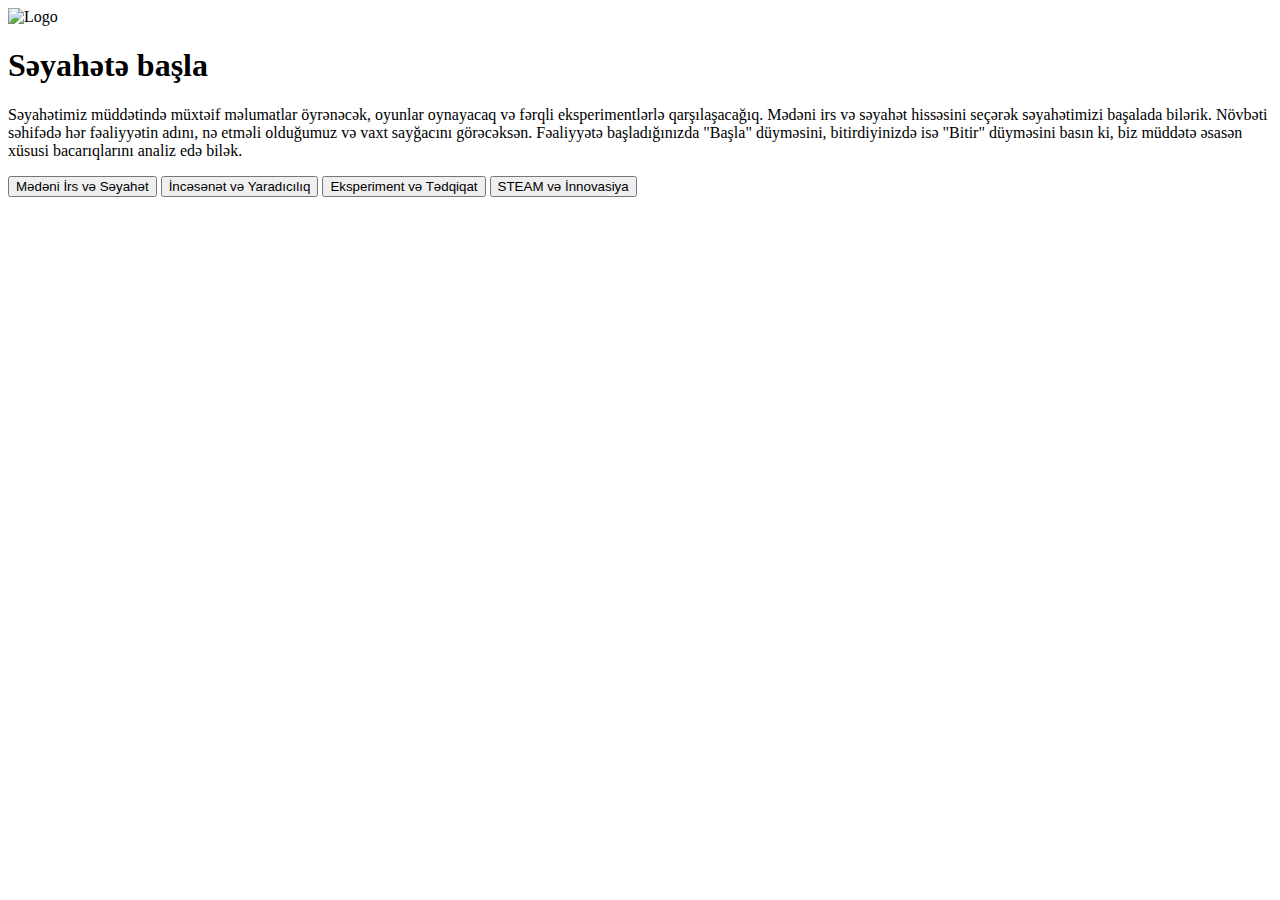
==== index.html @ f57ecd22 "Create index.html" ====
<!DOCTYPE html>
<html lang="az">
<head>
    <meta charset="UTF-8">
    <meta name="viewport" content="width=device-width, initial-scale=1.0">
    <title>Səyahətə başla</title>
    <link rel="stylesheet" href="styles.css">
    <script src="script.js" defer></script>
</head>
<body>
    <header>
        <img src="https://i.ibb.co/7XNQPGC/logo.png" alt="Logo">
        <h1>Səyahətə başla</h1>
    </header>
    <main>
        <p>Səyahətimiz müddətində müxtəif məlumatlar öyrənəcək, oyunlar oynayacaq və fərqli eksperimentlərlə qarşılaşacağıq. Mədəni irs və səyahət hissəsini seçərək səyahətimizi başalada bilərik. Növbəti səhifədə hər fəaliyyətin adını, nə etməli olduğumuz və vaxt sayğacını görəcəksən. Fəaliyyətə başladığınızda "Başla" düyməsini, bitirdiyinizdə isə "Bitir" düyməsini basın ki, biz müddətə əsasən xüsusi bacarıqlarını analiz edə bilək.</p>
        <button onclick="navigateTo('medeniyet.html')">Mədəni İrs və Səyahət</button>
        <button onclick="navigateTo('incəsənət.html')">İncəsənət və Yaradıcılıq</button>
        <button onclick="navigateTo('eksperiment.html')">Eksperiment və Tədqiqat</button>
        <button onclick="navigateTo('steam.html')">STEAM və İnnovasiya</button>
    </main>
</body>
</html>
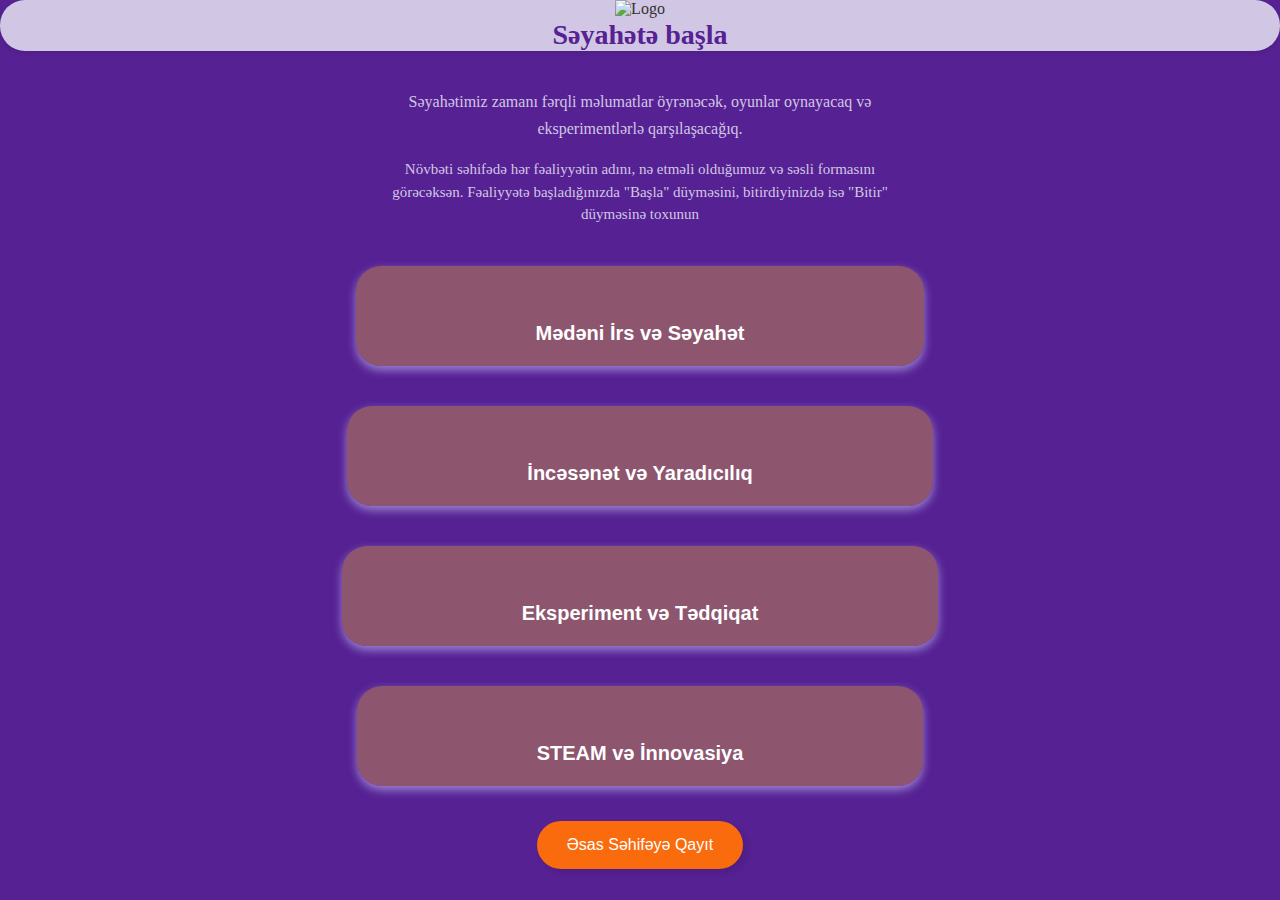
==== commit 229923d1: "Update index.html" ====
--- a/index.html
+++ b/index.html
@@ -13,11 +13,13 @@
         <h1>Səyahətə başla</h1>
     </header>
     <main>
-        <p>Səyahətimiz müddətində müxtəif məlumatlar öyrənəcək, oyunlar oynayacaq və fərqli eksperimentlərlə qarşılaşacağıq. Mədəni irs və səyahət hissəsini seçərək səyahətimizi başalada bilərik. Növbəti səhifədə hər fəaliyyətin adını, nə etməli olduğumuz və vaxt sayğacını görəcəksən. Fəaliyyətə başladığınızda "Başla" düyməsini, bitirdiyinizdə isə "Bitir" düyməsini basın ki, biz müddətə əsasən xüsusi bacarıqlarını analiz edə bilək.</p>
-        <button onclick="navigateTo('medeniyet.html')">Mədəni İrs və Səyahət</button>
-        <button onclick="navigateTo('incəsənət.html')">İncəsənət və Yaradıcılıq</button>
-        <button onclick="navigateTo('eksperiment.html')">Eksperiment və Tədqiqat</button>
-        <button onclick="navigateTo('steam.html')">STEAM və İnnovasiya</button>
+        <p>Səyahətimiz zamanı fərqli məlumatlar öyrənəcək, oyunlar oynayacaq və eksperimentlərlə qarşılaşacağıq. </p> 
+      <p1> Növbəti səhifədə hər fəaliyyətin adını, nə etməli olduğumuz və səsli formasını görəcəksən. Fəaliyyətə başladığınızda "Başla" düyməsini, bitirdiyinizdə isə "Bitir" düyməsinə toxunun</p1>
+        <button id="medeniyyet-button" onclick="navigateTo('medeniyet.html')">Mədəni İrs və Səyahət</button>
+        <button id="incesenet-button" onclick="navigateTo('incəsənət.html')">İncəsənət və Yaradıcılıq</button>
+        <button id="eksperiment-button" onclick="navigateTo('eksperiment.html')">Eksperiment və Tədqiqat</button>
+        <button id="steam-button" onclick="navigateTo('steam.html')">STEAM və İnnovasiya</button>
+        <button id="back-button" onclick="navigateTo('https://xtirachi.github.io/ixtiraci-web-app/')">Əsas Səhifəyə Qayıt</button>
     </main>
 </body>
 </html>
--- a/styles.css
+++ b/styles.css
@@ -0,0 +1,490 @@
+/* Importing Google Fonts */
+@import url('https://fonts.googleapis.com/css2?family=Quicksand:wght@400;500;600&display=swap');
+
+/* General Styles */
+body {
+    font-family: 'Poppins', Poppins;
+    background-color: #562193;
+    color: #333;
+    margin: 0;
+    padding: 0;
+    /*display: flex;*/
+    /*flex-direction: column;*/
+    /*align-items: center;*/
+    /*justify-content: center;*/
+    min-height: 100vh;
+    box-sizing: border-box;
+}
+
+
+header {
+    background-color: #d1c7e4;
+    width: 100%;
+    padding: 0px 0;
+    text-align: center;
+    box-shadow: 0 2px 4px rgba(0, 0, 0, 0.1);
+  border-radius: 25px 25px 25px 25px
+}
+
+header img {
+    width: 130px;
+}
+
+h1 {
+    color: #562193;
+    font-size: 28px;
+    margin: 1px 0;
+    font-weight: 600;
+}
+
+main {
+    display: flex;
+    flex-direction: column;
+    align-items: center;
+    width: 100%;
+    max-width: 1200px;
+    padding: 20px 0 10px 0;
+    box-sizing: border-box;
+    margin: auto;
+}
+
+p {
+    color: #d1c7e4;
+    font-size: 16px;
+    max-width: 500px;
+    text-align: center;
+    margin-bottom: 15x;
+    line-height: 1.7;
+}
+
+p1 {
+    color: #d1c7e4;
+    font-size: 15px;
+    max-width: 500px;
+    text-align: center;
+    margin-bottom: 20px;
+    line-height: 1.5;
+}
+
+button {
+    background-color: #f96b0d;
+    color: white;
+    padding: 15px 30px;
+    margin: 15px;
+    border: none;
+    border-radius: 50px;
+    cursor: pointer;
+    font-size: 16px;
+    font-weight: 500;
+    transition: background-color 0.3s, transform 0.3s;
+    box-shadow: 4px 4px 6px rgba(0, 0, 0, 0.1);
+}
+
+button:hover {
+    background-color: #fc8404;
+    transform: scale(1.05);
+}
+
+/* Code button */
+#medeniyyet-button {
+    display: block;
+    margin: 20px auto;
+    padding: 40px 180px;
+    color: #fff;
+    border: none;
+    border-radius: 25px;
+    cursor: pointer;
+    transition: background-color 0.3s, transform 0.3s;
+    font-size: 20px;
+    font-weight: bold;
+    box-shadow: 0 4px 10px rgba(200, 200, 300, 0.6);
+    background-image: url('https://github.com/xtirachi/basla/blob/main/medeniyyet.png?raw=true');
+    background-size: cover;
+    background-position: center;
+    background-repeat: no-repeat;
+      background-color: rgba(155, 99, 101, 0.8);
+    background-blend-mode: overlay;
+  position: relative;
+    height: 100px; /* Fixed height to ensure space for text positioning */
+  line-height: 55px; /* Helps position text within the height */
+    text-align: center;
+    vertical-align: bottom;
+}
+
+#medeniyyet-button:hover {
+    background-color: #FF4500;
+    transform: scale(1.05);
+    /* Hover effect for the start button */
+}
+
+/* Code button */
+#incesenet-button {
+    display: block;
+    margin: 20px auto;
+    padding: 40px 180px;
+    color: #fff;
+    border: none;
+    border-radius: 25px;
+    cursor: pointer;
+    transition: background-color 0.3s, transform 0.3s;
+    font-size: 20px;
+    font-weight: bold;
+    box-shadow: 0 4px 10px rgba(200, 200, 300, 0.6);
+    background-image: url('https://github.com/xtirachi/basla/blob/main/incesenet.png?raw=true');
+    background-size: cover;
+    background-position: center;
+    background-repeat: no-repeat;
+      background-color: rgba(155, 99, 101, 0.8);
+    background-blend-mode: overlay;
+  position: relative;
+    height: 100px; /* Fixed height to ensure space for text positioning */
+  line-height: 55px; /* Helps position text within the height */
+    text-align: center;
+    vertical-align: bottom;
+}
+
+#incesenet-button:hover {
+    background-color: #FF4500;
+    transform: scale(1.05);
+    /* Hover effect for the start button */
+}
+
+/* Code button */
+#eksperiment-button {
+    display: block;
+    margin: 20px auto;
+    padding: 40px 180px;
+    color: #fff;
+    border: none;
+    border-radius: 25px;
+    cursor: pointer;
+    transition: background-color 0.3s, transform 0.3s;
+    font-size: 20px;
+    font-weight: bold;
+    box-shadow: 0 4px 10px rgba(200, 200, 300, 0.6);
+    background-image: url('https://github.com/xtirachi/basla/blob/main/eksperiment.png?raw=true');
+    background-size: cover;
+    background-position: center;
+    background-repeat: no-repeat;
+      background-color: rgba(155, 99, 101, 0.8);
+    background-blend-mode: overlay;
+  position: relative;
+    height: 100px; /* Fixed height to ensure space for text positioning */
+  line-height: 55px; /* Helps position text within the height */
+    text-align: center;
+    vertical-align: bottom;
+}
+
+#eksperiment-button:hover {
+    background-color: #FF4500;
+    transform: scale(1.05);
+    /* Hover effect for the start button */
+}
+
+/* Code button */
+#steam-button {
+    display: block;
+    margin: 20px auto;
+    padding: 40px 180px;
+    color: #fff;
+    border: none;
+    border-radius: 25px;
+    cursor: pointer;
+    transition: background-color 0.3s, transform 0.3s;
+    font-size: 20px;
+    font-weight: bold;
+    box-shadow: 0 4px 10px rgba(200, 200, 300, 0.6);
+    background-image: url('https://github.com/xtirachi/basla/blob/main/steam.png?raw=true');
+    background-size: cover;
+    background-position: center;
+    background-repeat: no-repeat;
+      background-color: rgba(155, 99, 101, 0.8);
+    background-blend-mode: overlay;
+  position: relative;
+    height: 100px; /* Fixed height to ensure space for text positioning */
+  line-height: 55px; /* Helps position text within the height */
+    text-align: center;
+    vertical-align: bottom;
+}
+
+#steam-button:hover {
+    background-color: #FF4500;
+    transform: scale(1.05);
+    /* Hover effect for the start button */
+}
+
+.activity-container {
+    /*display: flex;*/
+    /*overflow-x: scroll;*/
+    /*scroll-snap-type: x mandatory;*/
+    padding: 20px;
+    width: 100%;
+    box-sizing: border-box;
+}
+
+.activity-box {
+    background-color: #d1c7e4;
+    border: 2px solid #f96b0d;
+    border-radius: 15px;
+    padding: 20px;
+    width: 350px;
+      height:600px;
+    box-shadow: 0 4px 8px rgba(0, 0, 0, 0.1);
+    display: flex;
+    flex-direction: column;
+    align-items: center;
+    scroll-snap-align: start;
+    box-sizing: border-box;
+}
+
+.activity-box h2 {
+    color: #562193;
+    font-size: 22px;
+    margin-bottom: 10px;
+    font-weight: 900;
+    background-color: rgba(255, 160, 0, 0.5);
+
+}
+
+.activity-box p {
+    color: #562193;
+    font-size: 16px;
+    text-align: center;
+    margin-bottom: 20px;
+    line-height: 1.6;
+  font-weight: bold;
+    background-color: rgba(200, 200, 300, 0.5);
+
+}
+
+audio {
+    margin-bottom: 20px;
+  
+}
+
+.timer {
+    font-size: 32px;
+    margin-bottom: 20px;
+    font-weight: bold;
+    color: #e74c3c;
+}
+
+.start-btn, .finish-btn, .upload-btn, .back-btn {
+    background-color: #f96b0d;
+    color: white;
+    padding: 10px 20px;
+    border: none;
+    border-radius: 25px;
+    cursor: pointer;
+    margin: 5px;
+    font-size: 14px;
+    font-weight: 500;
+    transition: background-color 0.3s, transform 0.3s;
+    box-shadow: 0 4px 6px rgba(0, 0, 0, 0.1);
+}
+
+.start-btn:hover, .finish-btn:hover, .upload-btn:hover, .back-btn:hover {
+    background-color: #562193;
+    transform: scale(1.05);
+}
+
+.box {
+    /*padding: 15px;*/
+    /*margin: 10px;*/
+    display: flex;
+}
+
+.upload {
+    display: block;
+    margin-top: 10px;
+}
+
+.swiper {
+    width: 100%;
+}
+
+.swiper-slide {
+    width: 90%;
+    margin-bottom: 10px;
+    height: unset;
+    display: flex;
+    align-items: stretch;
+    justify-content: center;
+}
+
+.swiper-slide-prev {
+    display: flex;
+    justify-content: end;
+}
+
+.swiper-slide-next {
+    display: flex;
+    justify-content: start;
+}
+
+/*.swiper-slide-active > .box {*/
+/*    display: flex;*/
+/*    justify-content: center;*/
+/*}*/
+
+.swiper-pagination {
+    margin-top: 5px;
+}
+
+.grid-view > .swiper-wrapper {
+    flex-wrap: wrap;
+    justify-content: center;
+}
+
+.grid-view .swiper-slide {
+    width: unset;
+    margin: 10px;
+}
+
+.grid-view .swiper-pagination {
+    display: none;
+}
+
+.view-switcher-container {
+    width: 100%;
+    display: flex;
+    justify-content: end;
+}
+
+.view-switcher-container .view-switcher-elem {
+    margin: 5px;
+    padding: 5px;
+    border: 2px solid #f96b0d;
+    border-radius: 10px;
+    /*box-shadow: 0 4px 6px rgba(0, 0, 0, 0.1);*/
+}
+
+.view-switcher-container .view-switcher-elem:nth-child(1) {
+    margin-right: 0;
+    border-top-right-radius: 0;
+    border-bottom-right-radius: 0;
+    /*border-right: none;*/
+}
+
+.view-switcher-container .view-switcher-elem:nth-child(2) {
+    margin-left: 0;
+    border-left: none;
+    border-top-left-radius: 0;
+    border-bottom-left-radius: 0;
+}
+
+.view-switcher-container button {
+    background-color: unset;
+    color: #f96b0d;
+    padding: unset;
+    margin: unset;
+    border: none;
+    border-radius: unset;
+    font-size: unset;
+    font-weight: unset;
+    transition: unset;
+    box-shadow: unset;
+}
+
+.view-switcher-container button.disable {
+    cursor: default;
+}
+
+.view-switcher-container button.disable:hover {
+    cursor: default;
+    transform: unset;
+}
+
+@media (max-width: 768px) {
+    h1 {
+        font-size: 24px;
+    }
+
+    p {
+        font-size: 16px;
+    }
+  
+  p1 {
+        font-size: 15px;
+    }
+
+    button {
+        padding: 12px 25px;
+        font-size: 14px;
+    }
+  
+   #medeniyyet-button {
+    margin: 20px auto;
+    padding: 40px 60px;
+    font-size: 1.1em;
+}
+
+   #incesenet-button {
+    margin: 20px auto;
+    padding: 40px 60px;
+    font-size: 1.1em;
+}
+  
+   #eksperiment-button {
+    margin: 20px auto;
+    padding: 40px 60px;
+    font-size: 1.1em;
+}
+  
+   #steam-button {
+    margin: 20px auto;
+    padding: 40px 60px;
+    font-size: 1.1em;
+}
+  
+    .activity-container {
+        /*flex-direction: column;*/
+        /*overflow-y: auto;*/
+        width: 100%;
+    }
+
+    .activity-box {
+      width: 350px;
+      height:600px;
+    }
+
+    .activity-box h2 {
+        font-size: 20px;
+    }
+
+    .activity-box p {
+        font-size: 14px;
+    }
+
+    .timer {
+        font-size: 28px;
+    }
+
+    .start-btn, .finish-btn, .upload-btn, .back-btn {
+        padding: 8px 16px;
+        font-size: 12px;
+    }
+
+    .grid-view.activity-container {
+        padding: unset;
+    }
+    .grid-view .swiper-slide {
+        width: 100%;
+        margin: 0;
+    }
+
+    .grid-view .box {
+        margin: 10px;
+    }
+}
+
+@media (max-width: 375px) {
+    audio {
+        width: 250px;
+    }
+}
+/* You can style the audio player here */
+.audio-player {
+    width: 300px;
+    margin: 20px;
+}
